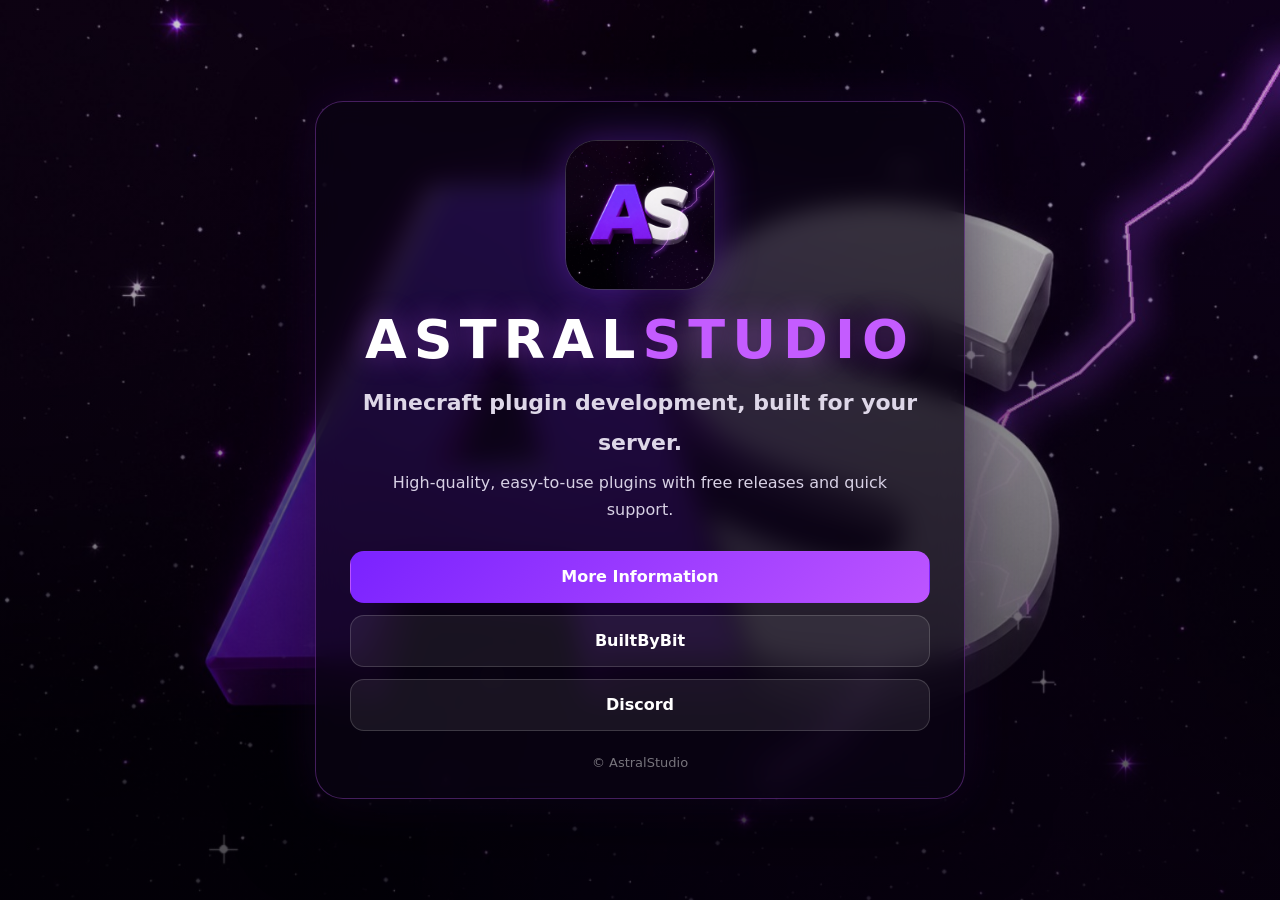
==== index.html @ 12938a24 "Add files via upload" ====
<!DOCTYPE html>
<html lang="en">
<head>
  <meta charset="UTF-8">
  <meta name="viewport" content="width=device-width, initial-scale=1.0">
  <title>AstralStudio — Minecraft Plugin Development</title>
  <link rel="icon" href="astral-background.png">
  <link rel="stylesheet" href="style.css">
</head>
<body>
  <main class="hero">
    <div class="overlay"></div>
    <section class="card">
      <div class="logo-wrap">
        <img src="astral-background.png" alt="AstralStudio logo">
      </div>
      <div class="brand">ASTRAL<span>STUDIO</span></div>
      <p class="tagline">Minecraft plugin development, built for your server.</p>
      <p class="intro">High-quality, easy-to-use plugins with free releases and quick support.</p>

      <div class="buttons">
        <a class="btn primary" href="information.html">More Information</a>
        <a class="btn" href="https://builtbybit.com/creators/xyro4y.856263/" target="_blank" rel="noopener">BuiltByBit</a>
        <a class="btn" href="https://discord.gg/KKY82f59pT" target="_blank" rel="noopener">Discord</a>
      </div>

      <div class="footer">© AstralStudio</div>
    </section>
  </main>
</body>
</html>
---- style.css ----
:root {
  --purple: #8b35ff;
  --purple2: #c45cff;
  --white: #ffffff;
  --muted: #d8d1e5;
  --panel: rgba(10, 4, 20, 0.72);
  --border: rgba(196, 92, 255, 0.32);
}

* { box-sizing: border-box; }

html { scroll-behavior: smooth; }

body {
  margin: 0;
  min-height: 100vh;
  color: var(--white);
  font-family: Inter, ui-sans-serif, system-ui, -apple-system, BlinkMacSystemFont, "Segoe UI", sans-serif;
  background: #07030c;
}

.hero {
  min-height: 100vh;
  position: relative;
  display: grid;
  place-items: center;
  overflow: hidden;
  background: #07030c url("astral-background.png") center / cover no-repeat fixed;
}

.overlay {
  position: absolute;
  inset: 0;
  background:
    radial-gradient(circle at 50% 42%, rgba(125, 40, 255, .22), transparent 34%),
    linear-gradient(180deg, rgba(3, 0, 8, .18), rgba(3, 0, 8, .72));
}

.card {
  position: relative;
  z-index: 1;
  width: min(92%, 650px);
  padding: 38px 34px 28px;
  text-align: center;
  border: 1px solid var(--border);
  border-radius: 28px;
  background: var(--panel);
  backdrop-filter: blur(12px);
  box-shadow: 0 24px 80px rgba(0, 0, 0, .55), 0 0 50px rgba(139, 53, 255, .12);
}

.logo-wrap {
  width: 150px;
  height: 150px;
  margin: 0 auto 18px;
  border-radius: 32px;
  overflow: hidden;
  border: 1px solid rgba(255,255,255,.18);
  box-shadow: 0 0 40px rgba(139,53,255,.38);
}

.logo-wrap img {
  width: 100%;
  height: 100%;
  object-fit: cover;
}

.brand, .top-brand {
  font-weight: 900;
  letter-spacing: .13em;
}

.brand {
  font-size: clamp(30px, 7vw, 54px);
  text-shadow: 0 0 28px rgba(196,92,255,.38);
}

.brand span, .top-brand span { color: var(--purple2); }

.tagline {
  margin: 12px auto 8px;
  font-size: clamp(17px, 3vw, 22px);
  font-weight: 700;
}

.intro {
  max-width: 520px;
  margin: 0 auto;
  color: var(--muted);
  line-height: 1.65;
}

.buttons {
  display: grid;
  gap: 12px;
  margin-top: 28px;
}

.btn {
  display: inline-flex;
  min-height: 52px;
  align-items: center;
  justify-content: center;
  padding: 0 22px;
  border: 1px solid rgba(255,255,255,.16);
  border-radius: 14px;
  color: white;
  background: rgba(255,255,255,.07);
  text-decoration: none;
  font-weight: 800;
  transition: .2s ease;
}

.btn:hover {
  transform: translateY(-2px);
  border-color: rgba(196,92,255,.65);
  background: rgba(139,53,255,.18);
  box-shadow: 0 10px 28px rgba(139,53,255,.18);
}

.btn.primary {
  background: linear-gradient(135deg, #7a22ff, #bd55ff);
  border-color: transparent;
}

.btn.primary:hover {
  background: linear-gradient(135deg, #8c3aff, #ce6cff);
}

.footer {
  margin-top: 24px;
  color: rgba(255,255,255,.45);
  font-size: 13px;
}

.info-page {
  position: relative;
  background: #07030c;
}

.page-bg {
  position: fixed;
  inset: 0;
  z-index: -2;
  background: url("astral-background.png") center / cover no-repeat;
  filter: blur(2px);
  transform: scale(1.04);
}

.page-overlay {
  position: fixed;
  inset: 0;
  z-index: -1;
  background: rgba(5, 1, 11, .82);
}

.topbar {
  position: sticky;
  top: 0;
  z-index: 5;
  display: flex;
  align-items: center;
  justify-content: space-between;
  padding: 18px clamp(18px, 5vw, 70px);
  background: rgba(5, 1, 11, .76);
  backdrop-filter: blur(14px);
  border-bottom: 1px solid rgba(196,92,255,.16);
}

.back {
  color: #fff;
  text-decoration: none;
  font-weight: 800;
}

.back:hover { color: var(--purple2); }

.top-brand { font-size: 17px; }

.content {
  width: min(92%, 900px);
  margin: 55px auto 80px;
}

.info-card {
  padding: clamp(25px, 5vw, 55px);
  border: 1px solid var(--border);
  border-radius: 28px;
  background: rgba(9, 3, 18, .84);
  box-shadow: 0 25px 90px rgba(0,0,0,.45);
}

h1 {
  margin-top: 0;
  font-size: clamp(30px, 5vw, 48px);
}

h2 {
  margin-top: 42px;
  font-size: 25px;
  color: #fff;
}

p, li {
  color: #ded7e8;
  line-height: 1.8;
}

li { margin: 12px 0; }

strong { color: #fff; }

.purple { color: var(--purple2); }

a:not(.btn):not(.back) {
  color: #d28aff;
  font-weight: 700;
}

code, .codebox {
  font-family: "SFMono-Regular", Consolas, monospace;
}

code {
  padding: 2px 7px;
  border-radius: 6px;
  background: rgba(255,255,255,.08);
  color: #f0caff;
}

.codebox {
  margin: 22px 0;
  padding: 17px 20px;
  overflow-x: auto;
  border: 1px solid rgba(196,92,255,.22);
  border-radius: 12px;
  background: #050208;
  color: #e7caff;
}

.thanks {
  margin-top: 42px;
  font-weight: 700;
}

.actions {
  display: flex;
  flex-wrap: wrap;
  gap: 12px;
  margin-top: 32px;
}

.actions .btn { flex: 1 1 180px; }

@media (max-width: 600px) {
  .card { padding: 28px 20px 22px; border-radius: 22px; }
  .logo-wrap { width: 125px; height: 125px; }
  .content { margin-top: 25px; }
  .info-card { border-radius: 20px; }
}
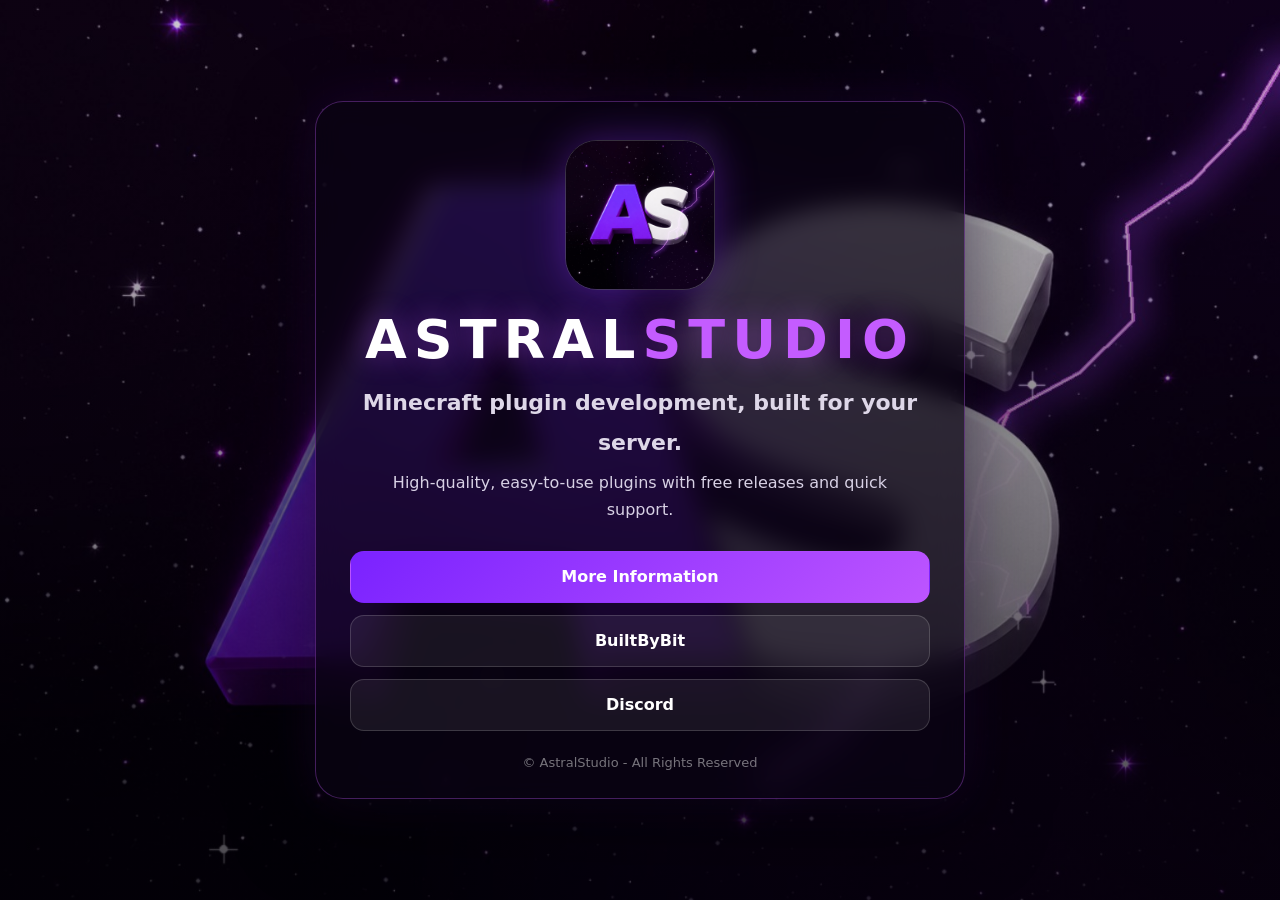
==== commit 42a1c907: "Update footer text to include 'All Rights Reserved'" ====
--- a/index.html
+++ b/index.html
@@ -24,7 +24,7 @@
         <a class="btn" href="https://discord.gg/KKY82f59pT" target="_blank" rel="noopener">Discord</a>
       </div>
 
-      <div class="footer">© AstralStudio</div>
+      <div class="footer">© AstralStudio - All Rights Reserved</div>
     </section>
   </main>
 </body>
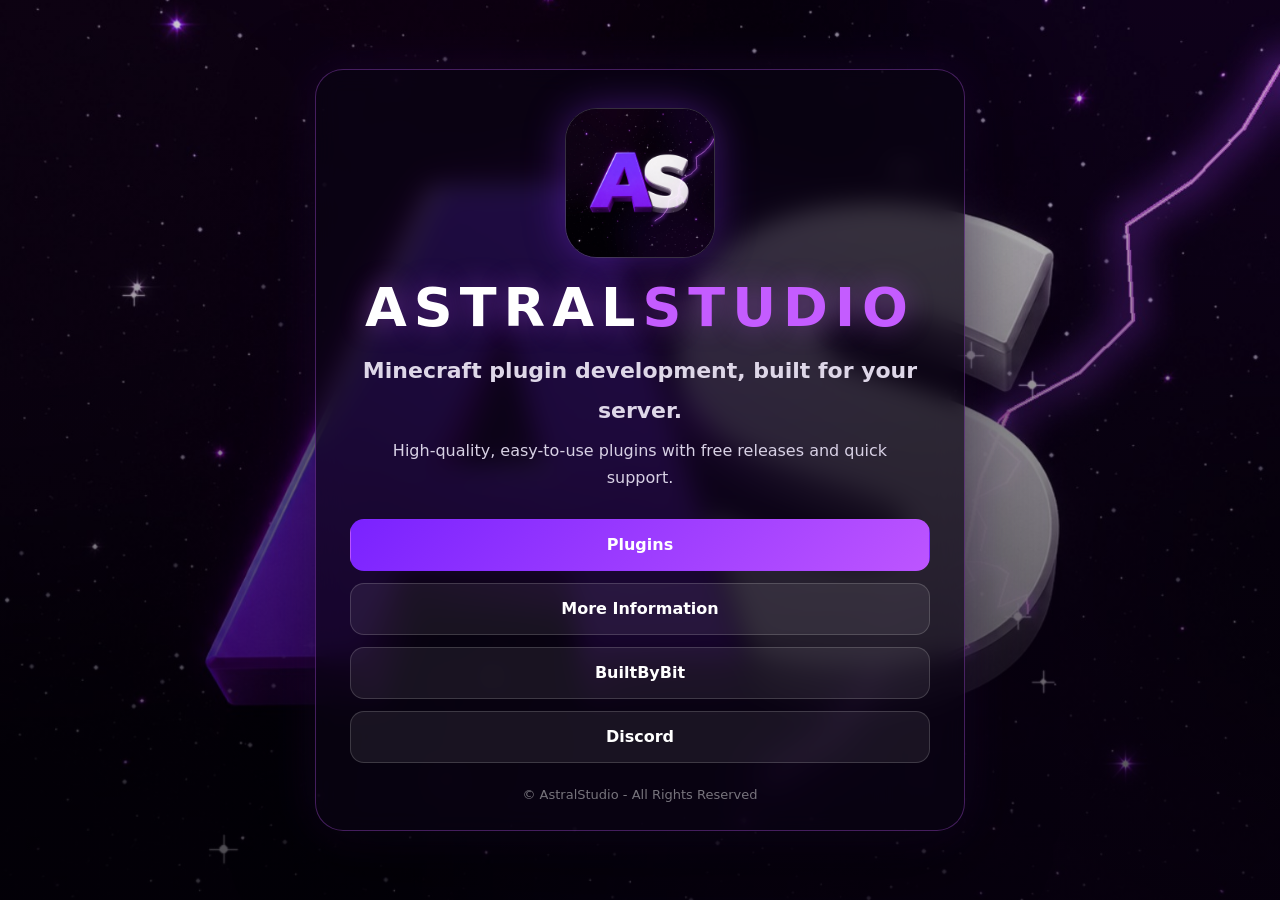
==== commit 21f4e6b8: "Update index.html" ====
--- a/index.html
+++ b/index.html
@@ -19,7 +19,8 @@
       <p class="intro">High-quality, easy-to-use plugins with free releases and quick support.</p>
 
       <div class="buttons">
-        <a class="btn primary" href="information.html">More Information</a>
+        <a class="btn primary" href="plugins.html">Plugins</a>
+        <a class="btn" href="information.html">More Information</a>
         <a class="btn" href="https://builtbybit.com/creators/xyro4y.856263/" target="_blank" rel="noopener">BuiltByBit</a>
         <a class="btn" href="https://discord.gg/KKY82f59pT" target="_blank" rel="noopener">Discord</a>
       </div>
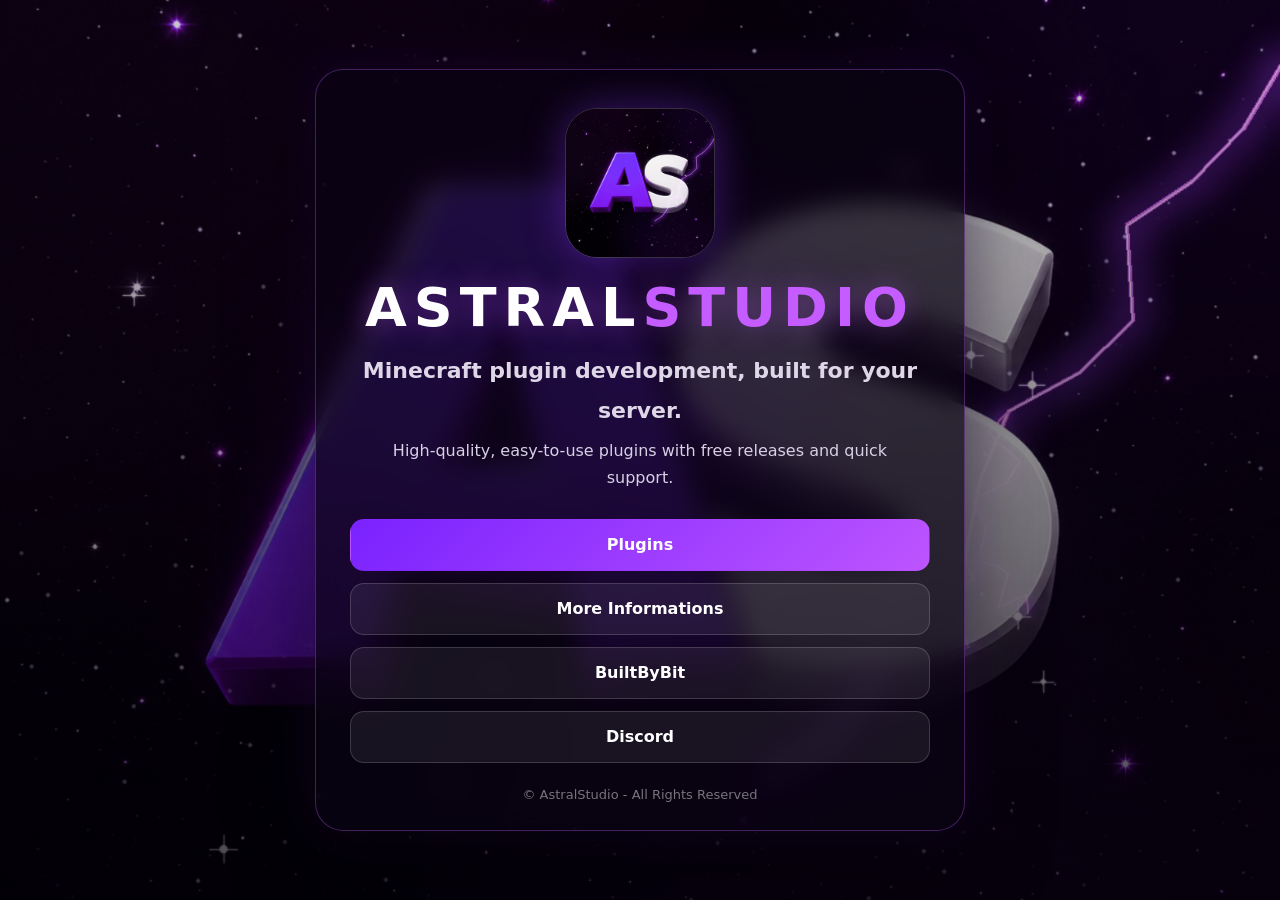
==== commit 13da3a00: "Fix typo in 'More Information' link text" ====
--- a/index.html
+++ b/index.html
@@ -20,7 +20,7 @@
 
       <div class="buttons">
         <a class="btn primary" href="plugins.html">Plugins</a>
-        <a class="btn" href="information.html">More Information</a>
+        <a class="btn" href="information.html">More Informations</a>
         <a class="btn" href="https://builtbybit.com/creators/xyro4y.856263/" target="_blank" rel="noopener">BuiltByBit</a>
         <a class="btn" href="https://discord.gg/KKY82f59pT" target="_blank" rel="noopener">Discord</a>
       </div>
--- a/style.css
+++ b/style.css
@@ -9,7 +9,10 @@
 
 * { box-sizing: border-box; }
 
-html { scroll-behavior: smooth; }
+html {
+  scroll-behavior: smooth;
+  overflow-x: hidden;
+}
 
 body {
   margin: 0;
@@ -17,6 +20,12 @@
   color: var(--white);
   font-family: Inter, ui-sans-serif, system-ui, -apple-system, BlinkMacSystemFont, "Segoe UI", sans-serif;
   background: #07030c;
+  overflow-x: hidden;
+}
+
+img {
+  max-width: 100%;
+  height: auto;
 }
 
 .hero {
@@ -179,7 +188,9 @@
 
 .content {
   width: min(92%, 900px);
+  max-width: 100%;
   margin: 55px auto 80px;
+  padding: 0 4px;
 }
 
 .info-card {
@@ -212,7 +223,7 @@
 
 .purple { color: var(--purple2); }
 
-a:not(.btn):not(.back) {
+a:not(.btn):not(.back):not(.plugin-box) {
   color: #d28aff;
   font-weight: 700;
 }
@@ -252,9 +263,165 @@
 
 .actions .btn { flex: 1 1 180px; }
 
+/* Plugins page */
+.page-title {
+  margin: 0 0 8px;
+  font-size: clamp(28px, 5vw, 42px);
+}
+
+.page-sub {
+  margin: 0 0 28px;
+  color: var(--muted);
+}
+
+.plugin-box {
+  display: block;
+  width: 100%;
+  max-width: 100%;
+  text-decoration: none;
+  color: inherit;
+  border: 1px solid var(--border);
+  border-radius: 22px;
+  background: rgba(9, 3, 18, .84);
+  overflow: hidden;
+  box-shadow: 0 20px 60px rgba(0,0,0,.4);
+  transition: .2s ease;
+}
+
+.plugin-box:hover {
+  transform: translateY(-3px);
+  border-color: rgba(196,92,255,.55);
+  box-shadow: 0 24px 70px rgba(139,53,255,.2);
+}
+
+.plugin-box-img {
+  display: block;
+  width: 100%;
+  max-width: 100%;
+  height: 180px;
+  object-fit: cover;
+  object-position: center;
+}
+
+.plugin-box-text {
+  padding: 20px 22px 24px;
+}
+
+.plugin-box-text h2 {
+  margin: 0 0 10px;
+  font-size: clamp(18px, 4vw, 22px);
+  color: #fff;
+}
+
+.plugin-box-text p {
+  margin: 0;
+  color: #ded7e8;
+  line-height: 1.65;
+  font-size: clamp(14px, 3.2vw, 16px);
+}
+
+/* Plugin detail */
+.plugin-detail .plugin-hero {
+  margin: -clamp(25px, 5vw, 55px) -clamp(25px, 5vw, 55px) 28px;
+  border-radius: 28px 28px 0 0;
+  overflow: hidden;
+  max-width: 100%;
+}
+
+.plugin-detail .plugin-hero img {
+  display: block;
+  width: 100%;
+  max-width: 100%;
+  height: 220px;
+  object-fit: cover;
+  object-position: center;
+}
+
+.plugin-detail h1 {
+  margin-bottom: 8px;
+}
+
+.feature-list {
+  margin: 12px 0 0;
+  padding-left: 22px;
+}
+
+.feature-list li {
+  margin: 8px 0;
+}
+
+/* Gallery */
+.gallery {
+  margin-top: 20px;
+}
+
+.gallery-frame {
+  position: relative;
+  border: 1px solid rgba(196,92,255,.25);
+  border-radius: 16px;
+  overflow: hidden;
+  background: #050208;
+  min-height: 180px;
+}
+
+.gallery-img {
+  display: none;
+  width: 100%;
+  max-width: 100%;
+  height: auto;
+  max-height: 280px;
+  object-fit: contain;
+  vertical-align: middle;
+  margin: 0 auto;
+}
+
+.gallery-img.active {
+  display: block;
+}
+
+.gallery-controls {
+  display: flex;
+  align-items: center;
+  justify-content: center;
+  gap: 16px;
+  margin-top: 14px;
+}
+
+.gallery-btn {
+  min-height: 40px;
+  padding: 0 18px;
+  border: 1px solid rgba(255,255,255,.16);
+  border-radius: 10px;
+  color: #fff;
+  background: rgba(255,255,255,.07);
+  font-weight: 700;
+  font-size: 14px;
+  cursor: pointer;
+  transition: .2s ease;
+}
+
+.gallery-btn:hover {
+  border-color: rgba(196,92,255,.65);
+  background: rgba(139,53,255,.18);
+}
+
+.gallery-count {
+  color: var(--muted);
+  font-size: 14px;
+  font-weight: 600;
+  min-width: 48px;
+  text-align: center;
+}
+
 @media (max-width: 600px) {
   .card { padding: 28px 20px 22px; border-radius: 22px; }
   .logo-wrap { width: 125px; height: 125px; }
   .content { margin-top: 25px; }
   .info-card { border-radius: 20px; }
-}
+  .plugin-detail .plugin-hero { border-radius: 20px 20px 0 0; }
+  .plugin-detail .plugin-hero img { height: 160px; }
+  .plugin-box { border-radius: 18px; }
+  .plugin-box-img { height: 140px; }
+  .gallery-img { max-height: 200px; }
+             }
+    
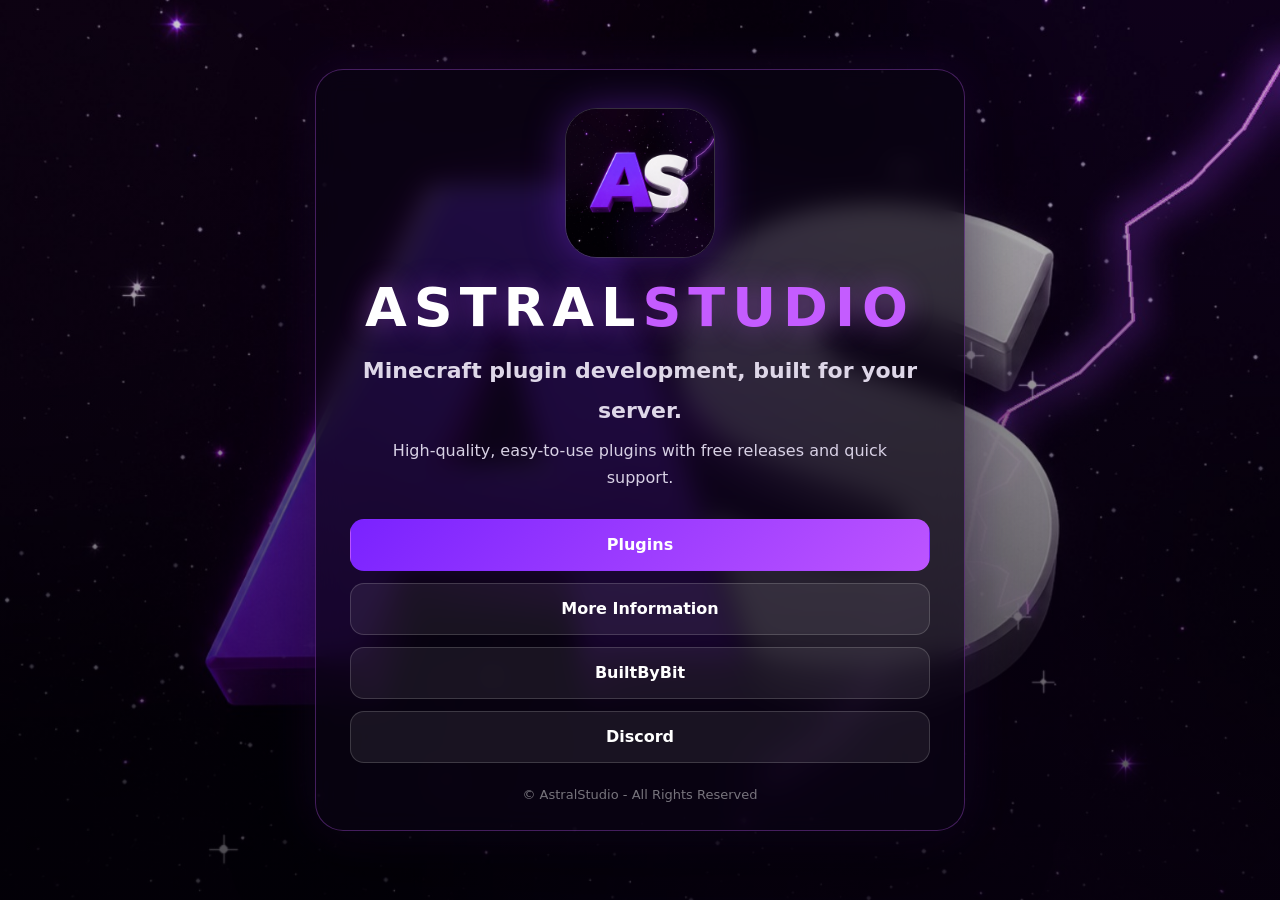
==== commit 289490b3: "Fix typo in 'More Informations' link" ====
--- a/index.html
+++ b/index.html
@@ -20,7 +20,7 @@
 
       <div class="buttons">
         <a class="btn primary" href="plugins.html">Plugins</a>
-        <a class="btn" href="information.html">More Informations</a>
+        <a class="btn" href="information.html">More Information</a>
         <a class="btn" href="https://builtbybit.com/creators/xyro4y.856263/" target="_blank" rel="noopener">BuiltByBit</a>
         <a class="btn" href="https://discord.gg/KKY82f59pT" target="_blank" rel="noopener">Discord</a>
       </div>
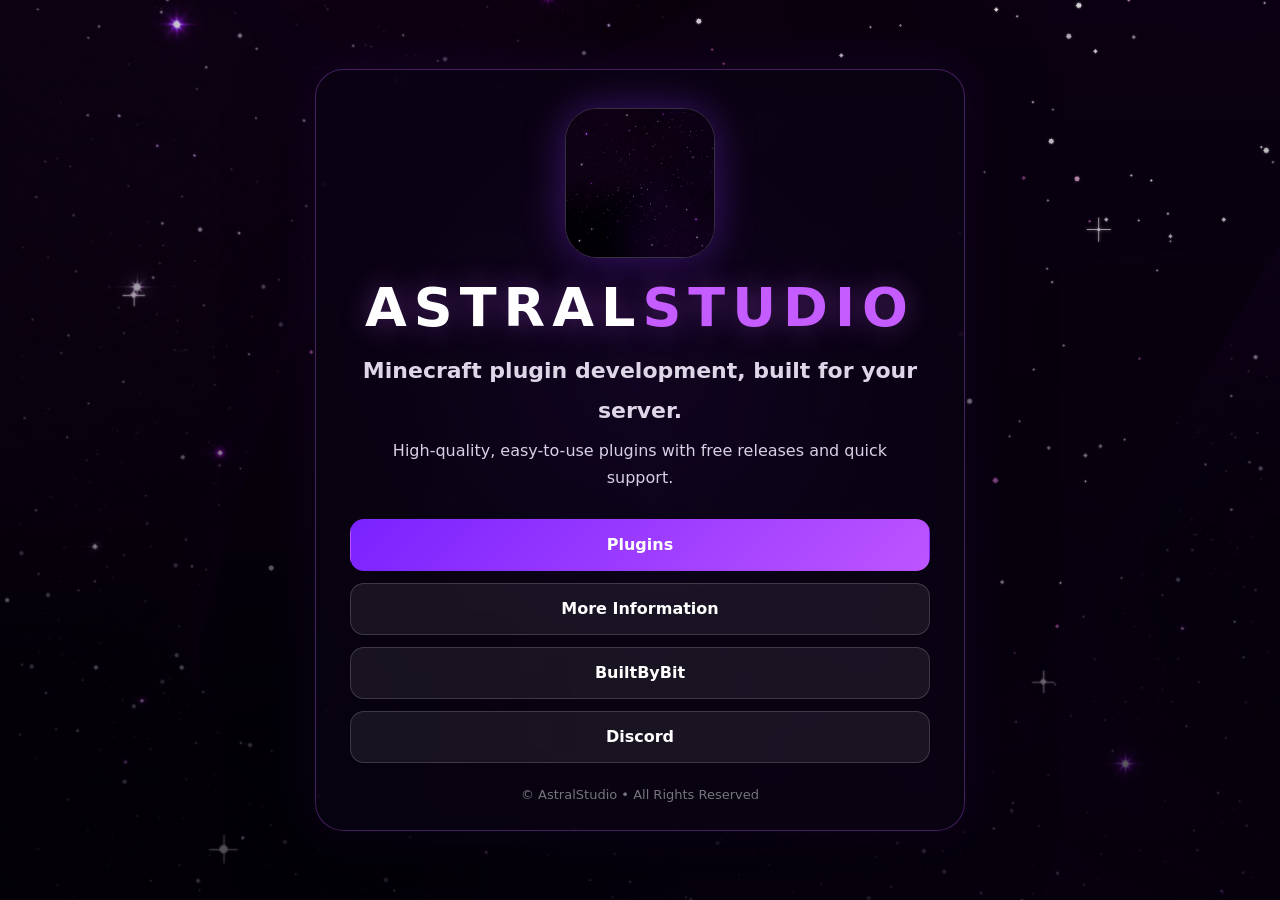
==== commit a0bf5aa1: "Add files via upload" ====
--- a/index.html
+++ b/index.html
@@ -4,7 +4,27 @@
   <meta charset="UTF-8">
   <meta name="viewport" content="width=device-width, initial-scale=1.0">
   <title>AstralStudio — Minecraft Plugin Development</title>
-  <link rel="icon" href="astral-background.png">
+  <meta name="description" content="High-quality, easy-to-use Minecraft plugins. Free releases and quick support from AstralStudio.">
+
+  <!-- Favicon -->
+  <link rel="icon" type="image/x-icon" href="favicon.ico">
+  <link rel="icon" type="image/png" sizes="32x32" href="favicon-32.png">
+  <link rel="icon" type="image/png" sizes="64x64" href="favicon-64.png">
+  <link rel="apple-touch-icon" sizes="180x180" href="apple-touch-icon.png">
+
+  <!-- Open Graph / Social preview (Discord, Twitter, etc.) -->
+  <meta property="og:type" content="website">
+  <meta property="og:url" content="https://xyr04y.github.io/">
+  <meta property="og:title" content="AstralStudio — Minecraft Plugin Development">
+  <meta property="og:description" content="High-quality, easy-to-use Minecraft plugins. Free releases and quick support.">
+  <meta property="og:image" content="https://xyr04y.github.io/astral-background.png">
+  <meta property="og:image:width" content="1536">
+  <meta property="og:image:height" content="1536">
+  <meta name="twitter:card" content="summary_large_image">
+  <meta name="twitter:title" content="AstralStudio — Minecraft Plugin Development">
+  <meta name="twitter:description" content="High-quality, easy-to-use Minecraft plugins. Free releases and quick support.">
+  <meta name="twitter:image" content="https://xyr04y.github.io/astral-background.png">
+
   <link rel="stylesheet" href="style.css">
 </head>
 <body>
@@ -25,7 +45,7 @@
         <a class="btn" href="https://discord.gg/KKY82f59pT" target="_blank" rel="noopener">Discord</a>
       </div>
 
-      <div class="footer">© AstralStudio - All Rights Reserved</div>
+      <div class="footer">© AstralStudio • All Rights Reserved</div>
     </section>
   </main>
 </body>
--- a/style.css
+++ b/style.css
@@ -423,5 +423,4 @@
   .plugin-box { border-radius: 18px; }
   .plugin-box-img { height: 140px; }
   .gallery-img { max-height: 200px; }
-             }
-    
+}
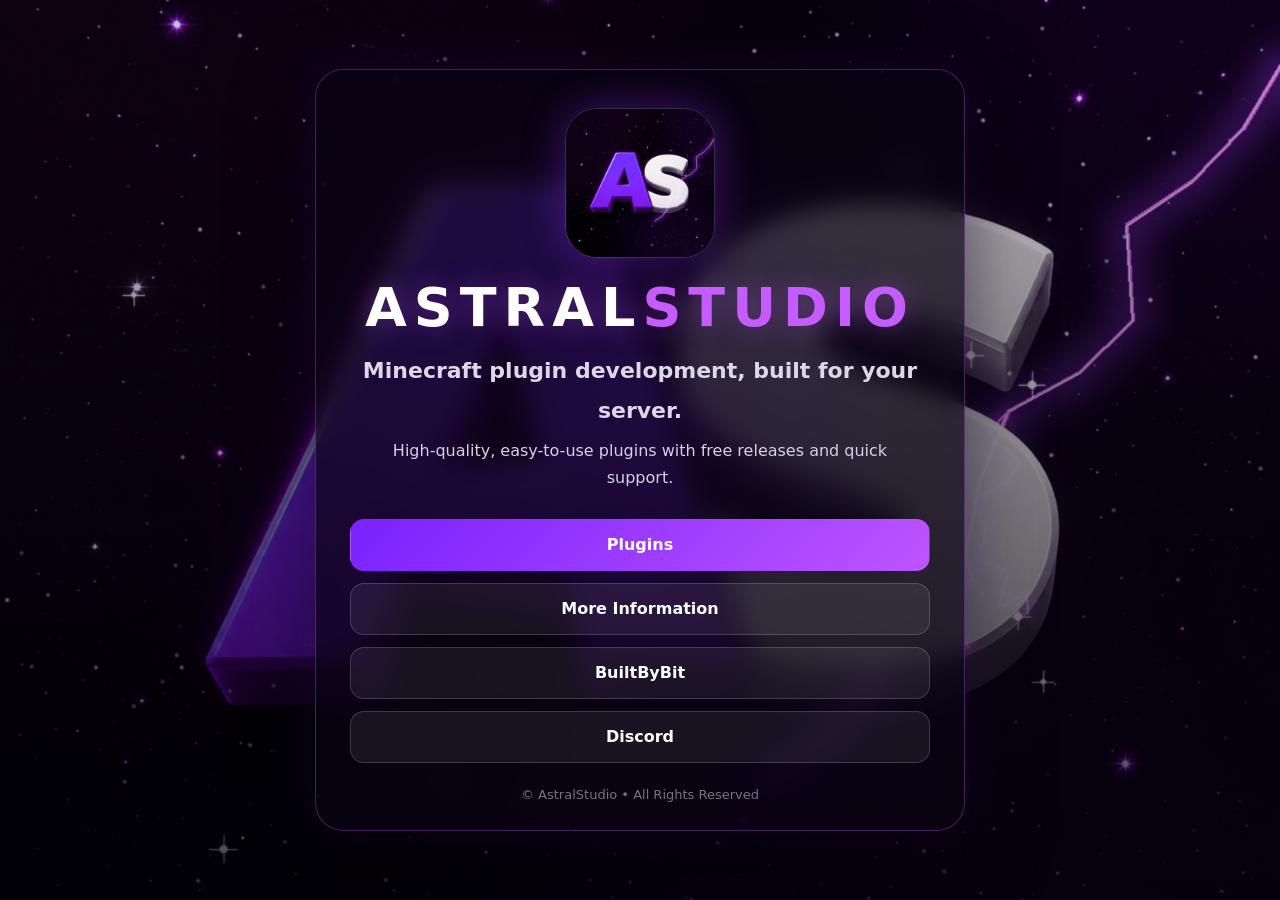
==== commit dc9a2162: "Add files via upload" ====
--- a/index.html
+++ b/index.html
@@ -14,16 +14,16 @@
 
   <!-- Open Graph / Social preview (Discord, Twitter, etc.) -->
   <meta property="og:type" content="website">
-  <meta property="og:url" content="https://xyr04y.github.io/">
+  <meta property="og:url" content="https://xyr04y.github.io/Astral-Studio/index.html">
   <meta property="og:title" content="AstralStudio — Minecraft Plugin Development">
   <meta property="og:description" content="High-quality, easy-to-use Minecraft plugins. Free releases and quick support.">
-  <meta property="og:image" content="https://xyr04y.github.io/astral-background.png">
+  <meta property="og:image" content="https://xyr04y.github.io/Astral-Studio/astral-background.png">
   <meta property="og:image:width" content="1536">
   <meta property="og:image:height" content="1536">
   <meta name="twitter:card" content="summary_large_image">
   <meta name="twitter:title" content="AstralStudio — Minecraft Plugin Development">
   <meta name="twitter:description" content="High-quality, easy-to-use Minecraft plugins. Free releases and quick support.">
-  <meta name="twitter:image" content="https://xyr04y.github.io/astral-background.png">
+  <meta name="twitter:image" content="https://xyr04y.github.io/Astral-Studio/astral-background.png">
 
   <link rel="stylesheet" href="style.css">
 </head>
